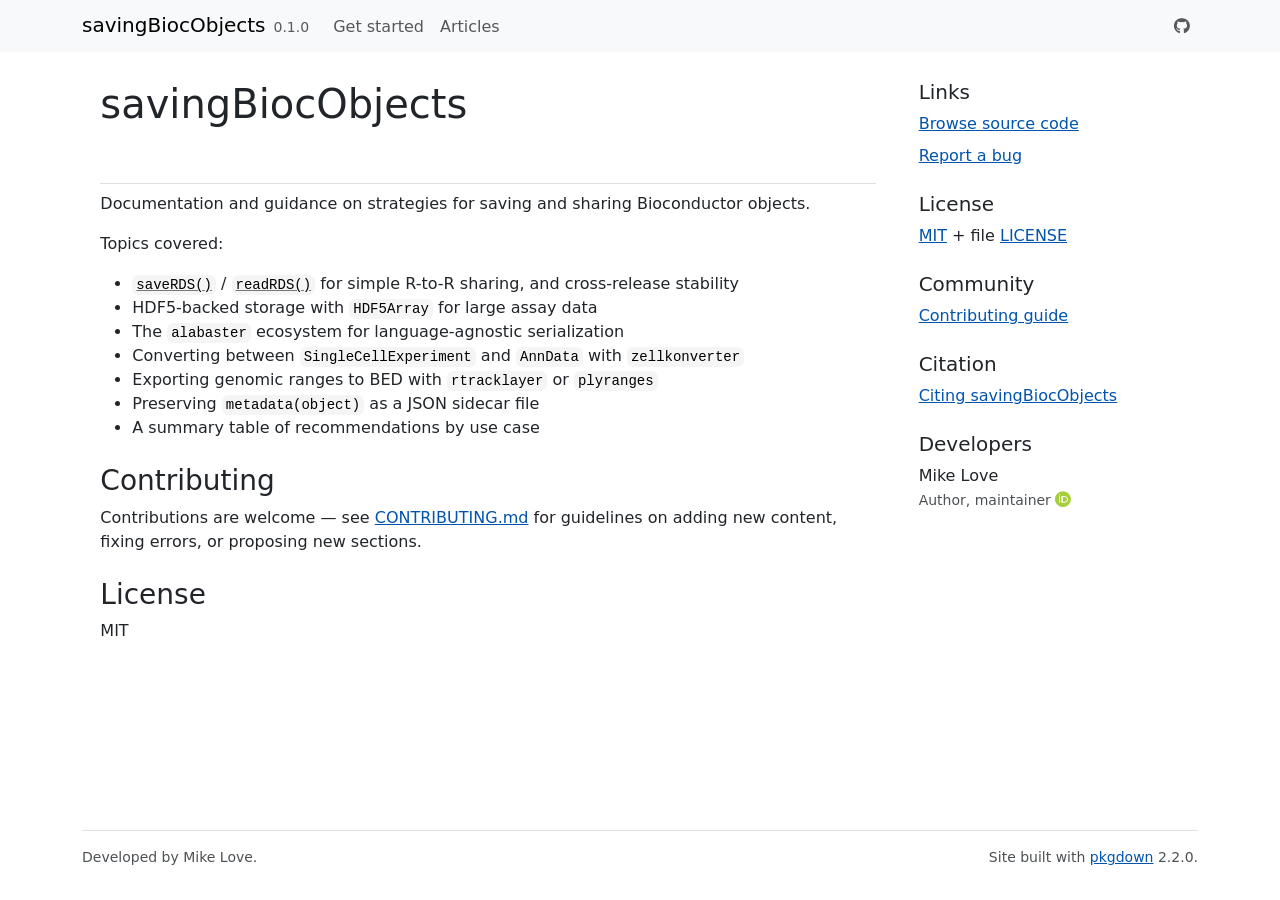
==== index.html @ fee7ba12 "Deploying to gh-pages from @ mikelove/saving-bioc-objects@0dc78d3001edb17f04ae78346b22e2c505a5e936 🚀" ====
<!DOCTYPE html>
<!-- Generated by pkgdown: do not edit by hand --><html lang="en">
<head>
<meta http-equiv="Content-Type" content="text/html; charset=UTF-8">
<meta charset="utf-8">
<meta http-equiv="X-UA-Compatible" content="IE=edge">
<meta name="viewport" content="width=device-width, initial-scale=1, shrink-to-fit=no">
<title>savingBiocObjects • savingBiocObjects</title>
<script src="deps/jquery-3.6.0/jquery-3.6.0.min.js"></script><meta name="viewport" content="width=device-width, initial-scale=1, shrink-to-fit=no">
<link href="deps/bootstrap-5.3.8/bootstrap.min.css" rel="stylesheet">
<script src="deps/bootstrap-5.3.8/bootstrap.bundle.min.js"></script><link href="deps/font-awesome-6.5.2/css/all.min.css" rel="stylesheet">
<link href="deps/font-awesome-6.5.2/css/v4-shims.min.css" rel="stylesheet">
<script src="deps/headroom-0.11.0/headroom.min.js"></script><script src="deps/headroom-0.11.0/jQuery.headroom.min.js"></script><script src="deps/bootstrap-toc-1.0.1/bootstrap-toc.min.js"></script><script src="deps/clipboard.js-2.0.11/clipboard.min.js"></script><script src="deps/search-1.0.0/autocomplete.jquery.min.js"></script><script src="deps/search-1.0.0/fuse.min.js"></script><script src="deps/search-1.0.0/mark.min.js"></script><!-- pkgdown --><script src="pkgdown.js"></script><meta property="og:title" content="savingBiocObjects">
<meta name="description" content="Guidance on strategies for saving and sharing Bioconductor objects.
">
<meta property="og:description" content="Guidance on strategies for saving and sharing Bioconductor objects.
">
</head>
<body>
    <a href="#main" class="visually-hidden-focusable">Skip to contents</a>


    <nav class="navbar navbar-expand-lg fixed-top bg-light" data-bs-theme="light" aria-label="Site navigation"><div class="container">

    <a class="navbar-brand me-2" href="index.html">savingBiocObjects</a>

    <small class="nav-text text-muted me-auto" data-bs-toggle="tooltip" data-bs-placement="bottom" title="">0.1.0</small>


    <button class="navbar-toggler" type="button" data-bs-toggle="collapse" data-bs-target="#navbar" aria-controls="navbar" aria-expanded="false" aria-label="Toggle navigation">
      <span class="navbar-toggler-icon"></span>
    </button>

    <div id="navbar" class="collapse navbar-collapse ms-3">
      <ul class="navbar-nav me-auto">
<li class="nav-item"><a class="nav-link" href="articles/savingBiocObjects.html">Get started</a></li>
<li class="nav-item"><a class="nav-link" href="articles/index.html">Articles</a></li>
      </ul>
<ul class="navbar-nav">
<li class="nav-item"><a class="external-link nav-link" href="https://github.com/mikelove/saving-bioc-objects" aria-label="GitHub"><span class="fa fa-github"></span></a></li>
      </ul>
</div>


  </div>
</nav><div class="container template-home">
<div class="row">
  <main id="main" class="col-md-9"><div class="section level1">
<div class="page-header"><h1 id="savingbiocobjects">savingBiocObjects<a class="anchor" aria-label="anchor" href="#savingbiocobjects"></a>
</h1></div>
<p>Documentation and guidance on strategies for saving and sharing Bioconductor objects.</p>
<p>Topics covered:</p>
<ul>
<li>
<code><a href="https://rdrr.io/r/base/readRDS.html" class="external-link">saveRDS()</a></code> / <code><a href="https://rdrr.io/r/base/readRDS.html" class="external-link">readRDS()</a></code> for simple R-to-R sharing, and cross-release stability</li>
<li>HDF5-backed storage with <code>HDF5Array</code> for large assay data</li>
<li>The <code>alabaster</code> ecosystem for language-agnostic serialization</li>
<li>Converting between <code>SingleCellExperiment</code> and <code>AnnData</code> with <code>zellkonverter</code>
</li>
<li>Exporting genomic ranges to BED with <code>rtracklayer</code> or <code>plyranges</code>
</li>
<li>Preserving <code>metadata(object)</code> as a JSON sidecar file</li>
<li>A summary table of recommendations by use case</li>
</ul>
<div class="section level2">
<h2 id="contributing">Contributing<a class="anchor" aria-label="anchor" href="#contributing"></a>
</h2>
<p>Contributions are welcome — see <a href="CONTRIBUTING.html">CONTRIBUTING.md</a> for guidelines on adding new content, fixing errors, or proposing new sections.</p>
</div>
<div class="section level2">
<h2 id="license">License<a class="anchor" aria-label="anchor" href="#license"></a>
</h2>
<p>MIT</p>
</div>
</div>
  </main><aside class="col-md-3"><div class="links">
<h2 data-toc-skip>Links</h2>
<ul class="list-unstyled">
<li><a href="https://github.com/mikelove/saving-bioc-objects/" class="external-link">Browse source code</a></li>
<li><a href="https://github.com/mikelove/saving-bioc-objects/issues" class="external-link">Report a bug</a></li>
</ul>
</div>

<div class="license">
<h2 data-toc-skip>License</h2>
<ul class="list-unstyled">
<li>
<a href="https://opensource.org/licenses/mit-license.php" class="external-link">MIT</a> + file <a href="LICENSE-text.html">LICENSE</a>
</li>
</ul>
</div>

<div class="community">
<h2 data-toc-skip>Community</h2>
<ul class="list-unstyled">
<li><a href="CONTRIBUTING.html">Contributing guide</a></li>
</ul>
</div>

<div class="citation">
<h2 data-toc-skip>Citation</h2>
<ul class="list-unstyled">
<li><a href="authors.html#citation">Citing savingBiocObjects</a></li>
</ul>
</div>

<div class="developers">
<h2 data-toc-skip>Developers</h2>
<ul class="list-unstyled">
<li>Mike Love <br><small class="roles"> Author, maintainer </small> <a href="https://orcid.org/0000-0001-8401-0545" target="orcid.widget" aria-label="ORCID" class="external-link"><span class="fab fa-orcid orcid" aria-hidden="true"></span></a>  </li>
</ul>
</div>



  </aside>
</div>


    <footer><div class="pkgdown-footer-left">
  <p>Developed by Mike Love.</p>
</div>

<div class="pkgdown-footer-right">
  <p>Site built with <a href="https://pkgdown.r-lib.org/" class="external-link">pkgdown</a> 2.2.0.</p>
</div>

    </footer>
</div>





  </body>
</html>
---- deps/font-awesome-6.5.2/css/v4-shims.min.css ----
/*!
 * Font Awesome Free 6.5.2 by @fontawesome - https://fontawesome.com
 * License - https://fontawesome.com/license/free (Icons: CC BY 4.0, Fonts: SIL OFL 1.1, Code: MIT License)
 * Copyright 2024 Fonticons, Inc.
 */
.fa.fa-glass:before{content:"\f000"}.fa.fa-envelope-o{font-family:"Font Awesome 6 Free";font-weight:400}.fa.fa-envelope-o:before{content:"\f0e0"}.fa.fa-star-o{font-family:"Font Awesome 6 Free";font-weight:400}.fa.fa-star-o:before{content:"\f005"}.fa.fa-close:before,.fa.fa-remove:before{content:"\f00d"}.fa.fa-gear:before{content:"\f013"}.fa.fa-trash-o{font-family:"Font Awesome 6 Free";font-weight:400}.fa.fa-trash-o:before{content:"\f2ed"}.fa.fa-home:before{content:"\f015"}.fa.fa-file-o{font-family:"Font Awesome 6 Free";font-weight:400}.fa.fa-file-o:before{content:"\f15b"}.fa.fa-clock-o{font-family:"Font Awesome 6 Free";font-weight:400}.fa.fa-clock-o:before{content:"\f017"}.fa.fa-arrow-circle-o-down{font-family:"Font Awesome 6 Free";font-weight:400}.fa.fa-arrow-circle-o-down:before{content:"\f358"}.fa.fa-arrow-circle-o-up{font-family:"Font Awesome 6 Free";font-weight:400}.fa.fa-arrow-circle-o-up:before{content:"\f35b"}.fa.fa-play-circle-o{font-family:"Font Awesome 6 Free";font-weight:400}.fa.fa-play-circle-o:before{content:"\f144"}.fa.fa-repeat:before,.fa.fa-rotate-right:before{content:"\f01e"}.fa.fa-refresh:before{content:"\f021"}.fa.fa-list-alt{font-family:"Font Awesome 6 Free";font-weight:400}.fa.fa-list-alt:before{content:"\f022"}.fa.fa-dedent:before{content:"\f03b"}.fa.fa-video-camera:before{content:"\f03d"}.fa.fa-picture-o{font-family:"Font Awesome 6 Free";font-weight:400}.fa.fa-picture-o:before{content:"\f03e"}.fa.fa-photo{font-family:"Font Awesome 6 Free";font-weight:400}.fa.fa-photo:before{content:"\f03e"}.fa.fa-image{font-family:"Font Awesome 6 Free";font-weight:400}.fa.fa-image:before{content:"\f03e"}.fa.fa-map-marker:before{content:"\f3c5"}.fa.fa-pencil-square-o{font-family:"Font Awesome 6 Free";font-weight:400}.fa.fa-pencil-square-o:before{content:"\f044"}.fa.fa-edit{font-family:"Font Awesome 6 Free";font-weight:400}.fa.fa-edit:before{content:"\f044"}.fa.fa-share-square-o:before{content:"\f14d"}.fa.fa-check-square-o{font-family:"Font Awesome 6 Free";font-weight:400}.fa.fa-check-square-o:before{content:"\f14a"}.fa.fa-arrows:before{content:"\f0b2"}.fa.fa-times-circle-o{font-family:"Font Awesome 6 Free";font-weight:400}.fa.fa-times-circle-o:before{content:"\f057"}.fa.fa-check-circle-o{font-family:"Font Awesome 6 Free";font-weight:400}.fa.fa-check-circle-o:before{content:"\f058"}.fa.fa-mail-forward:before{content:"\f064"}.fa.fa-expand:before{content:"\f424"}.fa.fa-compress:before{content:"\f422"}.fa.fa-eye,.fa.fa-eye-slash{font-family:"Font Awesome 6 Free";font-weight:400}.fa.fa-warning:before{content:"\f071"}.fa.fa-calendar:before{content:"\f073"}.fa.fa-arrows-v:before{content:"\f338"}.fa.fa-arrows-h:before{content:"\f337"}.fa.fa-bar-chart-o:before,.fa.fa-bar-chart:before{content:"\e0e3"}.fa.fa-twitter-square{font-family:"Font Awesome 6 Brands";font-weight:400}.fa.fa-twitter-square:before{content:"\f081"}.fa.fa-facebook-square{font-family:"Font Awesome 6 Brands";font-weight:400}.fa.fa-facebook-square:before{content:"\f082"}.fa.fa-gears:before{content:"\f085"}.fa.fa-thumbs-o-up{font-family:"Font Awesome 6 Free";font-weight:400}.fa.fa-thumbs-o-up:before{content:"\f164"}.fa.fa-thumbs-o-down{font-family:"Font Awesome 6 Free";font-weight:400}.fa.fa-thumbs-o-down:before{content:"\f165"}.fa.fa-heart-o{font-family:"Font Awesome 6 Free";font-weight:400}.fa.fa-heart-o:before{content:"\f004"}.fa.fa-sign-out:before{content:"\f2f5"}.fa.fa-linkedin-square{font-family:"Font Awesome 6 Brands";font-weight:400}.fa.fa-linkedin-square:before{content:"\f08c"}.fa.fa-thumb-tack:before{content:"\f08d"}.fa.fa-external-link:before{content:"\f35d"}.fa.fa-sign-in:before{content:"\f2f6"}.fa.fa-github-square{font-family:"Font Awesome 6 Brands";font-weight:400}.fa.fa-github-square:before{content:"\f092"}.fa.fa-lemon-o{font-family:"Font Awesome 6 Free";font-weight:400}.fa.fa-lemon-o:before{content:"\f094"}.fa.fa-square-o{font-family:"Font Awesome 6 Free";font-weight:400}.fa.fa-square-o:before{content:"\f0c8"}.fa.fa-bookmark-o{font-family:"Font Awesome 6 Free";font-weight:400}.fa.fa-bookmark-o:before{content:"\f02e"}.fa.fa-facebook,.fa.fa-twitter{font-family:"Font Awesome 6 Brands";font-weight:400}.fa.fa-facebook:before{content:"\f39e"}.fa.fa-facebook-f{font-family:"Font Awesome 6 Brands";font-weight:400}.fa.fa-facebook-f:before{content:"\f39e"}.fa.fa-github{font-family:"Font Awesome 6 Brands";font-weight:400}.fa.fa-credit-card{font-family:"Font Awesome 6 Free";font-weight:400}.fa.fa-feed:before{content:"\f09e"}.fa.fa-hdd-o{font-family:"Font Awesome 6 Free";font-weight:400}.fa.fa-hdd-o:before{content:"\f0a0"}.fa.fa-hand-o-right{font-family:"Font Awesome 6 Free";font-weight:400}.fa.fa-hand-o-right:before{content:"\f0a4"}.fa.fa-hand-o-left{font-family:"Font Awesome 6 Free";font-weight:400}.fa.fa-hand-o-left:before{content:"\f0a5"}.fa.fa-hand-o-up{font-family:"Font Awesome 6 Free";font-weight:400}.fa.fa-hand-o-up:before{content:"\f0a6"}.fa.fa-hand-o-down{font-family:"Font Awesome 6 Free";font-weight:400}.fa.fa-hand-o-down:before{content:"\f0a7"}.fa.fa-globe:before{content:"\f57d"}.fa.fa-tasks:before{content:"\f828"}.fa.fa-arrows-alt:before{content:"\f31e"}.fa.fa-group:before{content:"\f0c0"}.fa.fa-chain:before{content:"\f0c1"}.fa.fa-cut:before{content:"\f0c4"}.fa.fa-files-o{font-family:"Font Awesome 6 Free";font-weight:400}.fa.fa-files-o:before{content:"\f0c5"}.fa.fa-floppy-o{font-family:"Font Awesome 6 Free";font-weight:400}.fa.fa-floppy-o:before{content:"\f0c7"}.fa.fa-save{font-family:"Font Awesome 6 Free";font-weight:400}.fa.fa-save:before{content:"\f0c7"}.fa.fa-navicon:before,.fa.fa-reorder:before{content:"\f0c9"}.fa.fa-magic:before{content:"\e2ca"}.fa.fa-pinterest,.fa.fa-pinterest-square{font-family:"Font Awesome 6 Brands";font-weight:400}.fa.fa-pinterest-square:before{content:"\f0d3"}.fa.fa-google-plus-square{font-family:"Font Awesome 6 Brands";font-weight:400}.fa.fa-google-plus-square:before{content:"\f0d4"}.fa.fa-google-plus{font-family:"Font Awesome 6 Brands";font-weight:400}.fa.fa-google-plus:before{content:"\f0d5"}.fa.fa-money:before{content:"\f3d1"}.fa.fa-unsorted:before{content:"\f0dc"}.fa.fa-sort-desc:before{content:"\f0dd"}.fa.fa-sort-asc:before{content:"\f0de"}.fa.fa-linkedin{font-family:"Font Awesome 6 Brands";font-weight:400}.fa.fa-linkedin:before{content:"\f0e1"}.fa.fa-rotate-left:before{content:"\f0e2"}.fa.fa-legal:before{content:"\f0e3"}.fa.fa-dashboard:before,.fa.fa-tachometer:before{content:"\f625"}.fa.fa-comment-o{font-family:"Font Awesome 6 Free";font-weight:400}.fa.fa-comment-o:before{content:"\f075"}.fa.fa-comments-o{font-family:"Font Awesome 6 Free";font-weight:400}.fa.fa-comments-o:before{content:"\f086"}.fa.fa-flash:before{content:"\f0e7"}.fa.fa-clipboard:before{content:"\f0ea"}.fa.fa-lightbulb-o{font-family:"Font Awesome 6 Free";font-weight:400}.fa.fa-lightbulb-o:before{content:"\f0eb"}.fa.fa-exchange:before{content:"\f362"}.fa.fa-cloud-download:before{content:"\f0ed"}.fa.fa-cloud-upload:before{content:"\f0ee"}.fa.fa-bell-o{font-family:"Font Awesome 6 Free";font-weight:400}.fa.fa-bell-o:before{content:"\f0f3"}.fa.fa-cutlery:before{content:"\f2e7"}.fa.fa-file-text-o{font-family:"Font Awesome 6 Free";font-weight:400}.fa.fa-file-text-o:before{content:"\f15c"}.fa.fa-building-o{font-family:"Font Awesome 6 Free";font-weight:400}.fa.fa-building-o:before{content:"\f1ad"}.fa.fa-hospital-o{font-family:"Font Awesome 6 Free";font-weight:400}.fa.fa-hospital-o:before{content:"\f0f8"}.fa.fa-tablet:before{content:"\f3fa"}.fa.fa-mobile-phone:before,.fa.fa-mobile:before{content:"\f3cd"}.fa.fa-circle-o{font-family:"Font Awesome 6 Free";font-weight:400}.fa.fa-circle-o:before{content:"\f111"}.fa.fa-mail-reply:before{content:"\f3e5"}.fa.fa-github-alt{font-family:"Font Awesome 6 Brands";font-weight:400}.fa.fa-folder-o{font-family:"Font Awesome 6 Free";font-weight:400}.fa.fa-folder-o:before{content:"\f07b"}.fa.fa-folder-open-o{font-family:"Font Awesome 6 Free";font-weight:400}.fa.fa-folder-open-o:before{content:"\f07c"}.fa.fa-smile-o{font-family:"Font Awesome 6 Free";font-weight:400}.fa.fa-smile-o:before{content:"\f118"}.fa.fa-frown-o{font-family:"Font Awesome 6 Free";font-weight:400}.fa.fa-frown-o:before{content:"\f119"}.fa.fa-meh-o{font-family:"Font Awesome 6 Free";font-weight:400}.fa.fa-meh-o:before{content:"\f11a"}.fa.fa-keyboard-o{font-family:"Font Awesome 6 Free";font-weight:400}.fa.fa-keyboard-o:before{content:"\f11c"}.fa.fa-flag-o{font-family:"Font Awesome 6 Free";font-weight:400}.fa.fa-flag-o:before{content:"\f024"}.fa.fa-mail-reply-all:before{content:"\f122"}.fa.fa-star-half-o{font-family:"Font Awesome 6 Free";font-weight:400}.fa.fa-star-half-o:before{content:"\f5c0"}.fa.fa-star-half-empty{font-family:"Font Awesome 6 Free";font-weight:400}.fa.fa-star-half-empty:before{content:"\f5c0"}.fa.fa-star-half-full{font-family:"Font Awesome 6 Free";font-weight:400}.fa.fa-star-half-full:before{content:"\f5c0"}.fa.fa-code-fork:before{content:"\f126"}.fa.fa-chain-broken:before,.fa.fa-unlink:before{content:"\f127"}.fa.fa-calendar-o{font-family:"Font Awesome 6 Free";font-weight:400}.fa.fa-calendar-o:before{content:"\f133"}.fa.fa-css3,.fa.fa-html5,.fa.fa-maxcdn{font-family:"Font Awesome 6 Brands";font-weight:400}.fa.fa-unlock-alt:before{content:"\f09c"}.fa.fa-minus-square-o{font-family:"Font Awesome 6 Free";font-weight:400}.fa.fa-minus-square-o:before{content:"\f146"}.fa.fa-level-up:before{content:"\f3bf"}.fa.fa-level-down:before{content:"\f3be"}.fa.fa-pencil-square:before{content:"\f14b"}.fa.fa-external-link-square:before{content:"\f360"}.fa.fa-compass{font-family:"Font Awesome 6 Free";font-weight:400}.fa.fa-caret-square-o-down{font-family:"Font Awesome 6 Free";font-weight:400}.fa.fa-caret-square-o-down:before{content:"\f150"}.fa.fa-toggle-down{font-family:"Font Awesome 6 Free";font-weight:400}.fa.fa-toggle-down:before{content:"\f150"}.fa.fa-caret-square-o-up{font-family:"Font Awesome 6 Free";font-weight:400}.fa.fa-caret-square-o-up:before{content:"\f151"}.fa.fa-toggle-up{font-family:"Font Awesome 6 Free";font-weight:400}.fa.fa-toggle-up:before{content:"\f151"}.fa.fa-caret-square-o-right{font-family:"Font Awesome 6 Free";font-weight:400}.fa.fa-caret-square-o-right:before{content:"\f152"}.fa.fa-toggle-right{font-family:"Font Awesome 6 Free";font-weight:400}.fa.fa-toggle-right:before{content:"\f152"}.fa.fa-eur:before,.fa.fa-euro:before{content:"\f153"}.fa.fa-gbp:before{content:"\f154"}.fa.fa-dollar:before,.fa.fa-usd:before{content:"\24"}.fa.fa-inr:before,.fa.fa-rupee:before{content:"\e1bc"}.fa.fa-cny:before,.fa.fa-jpy:before,.fa.fa-rmb:before,.fa.fa-yen:before{content:"\f157"}.fa.fa-rouble:before,.fa.fa-rub:before,.fa.fa-ruble:before{content:"\f158"}.fa.fa-krw:before,.fa.fa-won:before{content:"\f159"}.fa.fa-bitcoin,.fa.fa-btc{font-family:"Font Awesome 6 Brands";font-weight:400}.fa.fa-bitcoin:before{content:"\f15a"}.fa.fa-file-text:before{content:"\f15c"}.fa.fa-sort-alpha-asc:before{content:"\f15d"}.fa.fa-sort-alpha-desc:before{content:"\f881"}.fa.fa-sort-amount-asc:before{content:"\f884"}.fa.fa-sort-amount-desc:before{content:"\f160"}.fa.fa-sort-numeric-asc:before{content:"\f162"}.fa.fa-sort-numeric-desc:before{content:"\f886"}.fa.fa-youtube-square{font-family:"Font Awesome 6 Brands";font-weight:400}.fa.fa-youtube-square:before{content:"\f431"}.fa.fa-xing,.fa.fa-xing-square,.fa.fa-youtube{font-family:"Font Awesome 6 Brands";font-weight:400}.fa.fa-xing-square:before{content:"\f169"}.fa.fa-youtube-play{font-family:"Font Awesome 6 Brands";font-weight:400}.fa.fa-youtube-play:before{content:"\f167"}.fa.fa-adn,.fa.fa-bitbucket,.fa.fa-bitbucket-square,.fa.fa-dropbox,.fa.fa-flickr,.fa.fa-instagram,.fa.fa-stack-overflow{font-family:"Font Awesome 6 Brands";font-weight:400}.fa.fa-bitbucket-square:before{content:"\f171"}.fa.fa-tumblr,.fa.fa-tumblr-square{font-family:"Font Awesome 6 Brands";font-weight:400}.fa.fa-tumblr-square:before{content:"\f174"}.fa.fa-long-arrow-down:before{content:"\f309"}.fa.fa-long-arrow-up:before{content:"\f30c"}.fa.fa-long-arrow-left:before{content:"\f30a"}.fa.fa-long-arrow-right:before{content:"\f30b"}.fa.fa-android,.fa.fa-apple,.fa.fa-dribbble,.fa.fa-foursquare,.fa.fa-gittip,.fa.fa-gratipay,.fa.fa-linux,.fa.fa-skype,.fa.fa-trello,.fa.fa-windows{font-family:"Font Awesome 6 Brands";font-weight:400}.fa.fa-gittip:before{content:"\f184"}.fa.fa-sun-o{font-family:"Font Awesome 6 Free";font-weight:400}.fa.fa-sun-o:before{content:"\f185"}.fa.fa-moon-o{font-family:"Font Awesome 6 Free";font-weight:400}.fa.fa-moon-o:before{content:"\f186"}.fa.fa-pagelines,.fa.fa-renren,.fa.fa-stack-exchange,.fa.fa-vk,.fa.fa-weibo{font-family:"Font Awesome 6 Brands";font-weight:400}.fa.fa-arrow-circle-o-right{font-family:"Font Awesome 6 Free";font-weight:400}.fa.fa-arrow-circle-o-right:before{content:"\f35a"}.fa.fa-arrow-circle-o-left{font-family:"Font Awesome 6 Free";font-weight:400}.fa.fa-arrow-circle-o-left:before{content:"\f359"}.fa.fa-caret-square-o-left{font-family:"Font Awesome 6 Free";font-weight:400}.fa.fa-caret-square-o-left:before{content:"\f191"}.fa.fa-toggle-left{font-family:"Font Awesome 6 Free";font-weight:400}.fa.fa-toggle-left:before{content:"\f191"}.fa.fa-dot-circle-o{font-family:"Font Awesome 6 Free";font-weight:400}.fa.fa-dot-circle-o:before{content:"\f192"}.fa.fa-vimeo-square{font-family:"Font Awesome 6 Brands";font-weight:400}.fa.fa-vimeo-square:before{content:"\f194"}.fa.fa-try:before,.fa.fa-turkish-lira:before{content:"\e2bb"}.fa.fa-plus-square-o{font-family:"Font Awesome 6 Free";font-weight:400}.fa.fa-plus-square-o:before{content:"\f0fe"}.fa.fa-openid,.fa.fa-slack,.fa.fa-wordpress{font-family:"Font Awesome 6 Brands";font-weight:400}.fa.fa-bank:before,.fa.fa-institution:before{content:"\f19c"}.fa.fa-mortar-board:before{content:"\f19d"}.fa.fa-google,.fa.fa-reddit,.fa.fa-reddit-square,.fa.fa-yahoo{font-family:"Font Awesome 6 Brands";font-weight:400}.fa.fa-reddit-square:before{content:"\f1a2"}.fa.fa-behance,.fa.fa-behance-square,.fa.fa-delicious,.fa.fa-digg,.fa.fa-drupal,.fa.fa-joomla,.fa.fa-pied-piper-alt,.fa.fa-pied-piper-pp,.fa.fa-stumbleupon,.fa.fa-stumbleupon-circle{font-family:"Font Awesome 6 Brands";font-weight:400}.fa.fa-behance-square:before{content:"\f1b5"}.fa.fa-steam,.fa.fa-steam-square{font-family:"Font Awesome 6 Brands";font-weight:400}.fa.fa-steam-square:before{content:"\f1b7"}.fa.fa-automobile:before{content:"\f1b9"}.fa.fa-cab:before{content:"\f1ba"}.fa.fa-deviantart,.fa.fa-soundcloud,.fa.fa-spotify{font-family:"Font Awesome 6 Brands";font-weight:400}.fa.fa-file-pdf-o{font-family:"Font Awesome 6 Free";font-weight:400}.fa.fa-file-pdf-o:before{content:"\f1c1"}.fa.fa-file-word-o{font-family:"Font Awesome 6 Free";font-weight:400}.fa.fa-file-word-o:before{content:"\f1c2"}.fa.fa-file-excel-o{font-family:"Font Awesome 6 Free";font-weight:400}.fa.fa-file-excel-o:before{content:"\f1c3"}.fa.fa-file-powerpoint-o{font-family:"Font Awesome 6 Free";font-weight:400}.fa.fa-file-powerpoint-o:before{content:"\f1c4"}.fa.fa-file-image-o{font-family:"Font Awesome 6 Free";font-weight:400}.fa.fa-file-image-o:before{content:"\f1c5"}.fa.fa-file-photo-o{font-family:"Font Awesome 6 Free";font-weight:400}.fa.fa-file-photo-o:before{content:"\f1c5"}.fa.fa-file-picture-o{font-family:"Font Awesome 6 Free";font-weight:400}.fa.fa-file-picture-o:before{content:"\f1c5"}.fa.fa-file-archive-o{font-family:"Font Awesome 6 Free";font-weight:400}.fa.fa-file-archive-o:before{content:"\f1c6"}.fa.fa-file-zip-o{font-family:"Font Awesome 6 Free";font-weight:400}.fa.fa-file-zip-o:before{content:"\f1c6"}.fa.fa-file-audio-o{font-family:"Font Awesome 6 Free";font-weight:400}.fa.fa-file-audio-o:before{content:"\f1c7"}.fa.fa-file-sound-o{font-family:"Font Awesome 6 Free";font-weight:400}.fa.fa-file-sound-o:before{content:"\f1c7"}.fa.fa-file-video-o{font-family:"Font Awesome 6 Free";font-weight:400}.fa.fa-file-video-o:before{content:"\f1c8"}.fa.fa-file-movie-o{font-family:"Font Awesome 6 Free";font-weight:400}.fa.fa-file-movie-o:before{content:"\f1c8"}.fa.fa-file-code-o{font-family:"Font Awesome 6 Free";font-weight:400}.fa.fa-file-code-o:before{content:"\f1c9"}.fa.fa-codepen,.fa.fa-jsfiddle,.fa.fa-vine{font-family:"Font Awesome 6 Brands";font-weight:400}.fa.fa-life-bouy:before,.fa.fa-life-buoy:before,.fa.fa-life-saver:before,.fa.fa-support:before{content:"\f1cd"}.fa.fa-circle-o-notch:before{content:"\f1ce"}.fa.fa-ra,.fa.fa-rebel{font-family:"Font Awesome 6 Brands";font-weight:400}.fa.fa-ra:before{content:"\f1d0"}.fa.fa-resistance{font-family:"Font Awesome 6 Brands";font-weight:400}.fa.fa-resistance:before{content:"\f1d0"}.fa.fa-empire,.fa.fa-ge{font-family:"Font Awesome 6 Brands";font-weight:400}.fa.fa-ge:before{content:"\f1d1"}.fa.fa-git-square{font-family:"Font Awesome 6 Brands";font-weight:400}.fa.fa-git-square:before{content:"\f1d2"}.fa.fa-git,.fa.fa-hacker-news,.fa.fa-y-combinator-square{font-family:"Font Awesome 6 Brands";font-weight:400}.fa.fa-y-combinator-square:before{content:"\f1d4"}.fa.fa-yc-square{font-family:"Font Awesome 6 Brands";font-weight:400}.fa.fa-yc-square:before{content:"\f1d4"}.fa.fa-qq,.fa.fa-tencent-weibo,.fa.fa-wechat,.fa.fa-weixin{font-family:"Font Awesome 6 Brands";font-weight:400}.fa.fa-wechat:before{content:"\f1d7"}.fa.fa-send:before{content:"\f1d8"}.fa.fa-paper-plane-o{font-family:"Font Awesome 6 Free";font-weight:400}.fa.fa-paper-plane-o:before{content:"\f1d8"}.fa.fa-send-o{font-family:"Font Awesome 6 Free";font-weight:400}.fa.fa-send-o:before{content:"\f1d8"}.fa.fa-circle-thin{font-family:"Font Awesome 6 Free";font-weight:400}.fa.fa-circle-thin:before{content:"\f111"}.fa.fa-header:before{content:"\f1dc"}.fa.fa-futbol-o{font-family:"Font Awesome 6 Free";font-weight:400}.fa.fa-futbol-o:before{content:"\f1e3"}.fa.fa-soccer-ball-o{font-family:"Font Awesome 6 Free";font-weight:400}.fa.fa-soccer-ball-o:before{content:"\f1e3"}.fa.fa-slideshare,.fa.fa-twitch,.fa.fa-yelp{font-family:"Font Awesome 6 Brands";font-weight:400}.fa.fa-newspaper-o{font-family:"Font Awesome 6 Free";font-weight:400}.fa.fa-newspaper-o:before{content:"\f1ea"}.fa.fa-cc-amex,.fa.fa-cc-discover,.fa.fa-cc-mastercard,.fa.fa-cc-paypal,.fa.fa-cc-stripe,.fa.fa-cc-visa,.fa.fa-google-wallet,.fa.fa-paypal{font-family:"Font Awesome 6 Brands";font-weight:400}.fa.fa-bell-slash-o{font-family:"Font Awesome 6 Free";font-weight:400}.fa.fa-bell-slash-o:before{content:"\f1f6"}.fa.fa-trash:before{content:"\f2ed"}.fa.fa-copyright{font-family:"Font Awesome 6 Free";font-weight:400}.fa.fa-eyedropper:before{content:"\f1fb"}.fa.fa-area-chart:before{content:"\f1fe"}.fa.fa-pie-chart:before{content:"\f200"}.fa.fa-line-chart:before{content:"\f201"}.fa.fa-lastfm,.fa.fa-lastfm-square{font-family:"Font Awesome 6 Brands";font-weight:400}.fa.fa-lastfm-square:before{content:"\f203"}.fa.fa-angellist,.fa.fa-ioxhost{font-family:"Font Awesome 6 Brands";font-weight:400}.fa.fa-cc{font-family:"Font Awesome 6 Free";font-weight:400}.fa.fa-cc:before{content:"\f20a"}.fa.fa-ils:before,.fa.fa-shekel:before,.fa.fa-sheqel:before{content:"\f20b"}.fa.fa-buysellads,.fa.fa-connectdevelop,.fa.fa-dashcube,.fa.fa-forumbee,.fa.fa-leanpub,.fa.fa-sellsy,.fa.fa-shirtsinbulk,.fa.fa-simplybuilt,.fa.fa-skyatlas{font-family:"Font Awesome 6 Brands";font-weight:400}.fa.fa-diamond{font-family:"Font Awesome 6 Free";font-weight:400}.fa.fa-diamond:before{content:"\f3a5"}.fa.fa-intersex:before,.fa.fa-transgender:before{content:"\f224"}.fa.fa-transgender-alt:before{content:"\f225"}.fa.fa-facebook-official{font-family:"Font Awesome 6 Brands";font-weight:400}.fa.fa-facebook-official:before{content:"\f09a"}.fa.fa-pinterest-p,.fa.fa-whatsapp{font-family:"Font Awesome 6 Brands";font-weight:400}.fa.fa-hotel:before{content:"\f236"}.fa.fa-medium,.fa.fa-viacoin,.fa.fa-y-combinator,.fa.fa-yc{font-family:"Font Awesome 6 Brands";font-weight:400}.fa.fa-yc:before{content:"\f23b"}.fa.fa-expeditedssl,.fa.fa-opencart,.fa.fa-optin-monster{font-family:"Font Awesome 6 Brands";font-weight:400}.fa.fa-battery-4:before,.fa.fa-battery:before{content:"\f240"}.fa.fa-battery-3:before{content:"\f241"}.fa.fa-battery-2:before{content:"\f242"}.fa.fa-battery-1:before{content:"\f243"}.fa.fa-battery-0:before{content:"\f244"}.fa.fa-object-group,.fa.fa-object-ungroup,.fa.fa-sticky-note-o{font-family:"Font Awesome 6 Free";font-weight:400}.fa.fa-sticky-note-o:before{content:"\f249"}.fa.fa-cc-diners-club,.fa.fa-cc-jcb{font-family:"Font Awesome 6 Brands";font-weight:400}.fa.fa-clone{font-family:"Font Awesome 6 Free";font-weight:400}.fa.fa-hourglass-o:before{content:"\f254"}.fa.fa-hourglass-1:before{content:"\f251"}.fa.fa-hourglass-2:before{content:"\f252"}.fa.fa-hourglass-3:before{content:"\f253"}.fa.fa-hand-rock-o{font-family:"Font Awesome 6 Free";font-weight:400}.fa.fa-hand-rock-o:before{content:"\f255"}.fa.fa-hand-grab-o{font-family:"Font Awesome 6 Free";font-weight:400}.fa.fa-hand-grab-o:before{content:"\f255"}.fa.fa-hand-paper-o{font-family:"Font Awesome 6 Free";font-weight:400}.fa.fa-hand-paper-o:before{content:"\f256"}.fa.fa-hand-stop-o{font-family:"Font Awesome 6 Free";font-weight:400}.fa.fa-hand-stop-o:before{content:"\f256"}.fa.fa-hand-scissors-o{font-family:"Font Awesome 6 Free";font-weight:400}.fa.fa-hand-scissors-o:before{content:"\f257"}.fa.fa-hand-lizard-o{font-family:"Font Awesome 6 Free";font-weight:400}.fa.fa-hand-lizard-o:before{content:"\f258"}.fa.fa-hand-spock-o{font-family:"Font Awesome 6 Free";font-weight:400}.fa.fa-hand-spock-o:before{content:"\f259"}.fa.fa-hand-pointer-o{font-family:"Font Awesome 6 Free";font-weight:400}.fa.fa-hand-pointer-o:before{content:"\f25a"}.fa.fa-hand-peace-o{font-family:"Font Awesome 6 Free";font-weight:400}.fa.fa-hand-peace-o:before{content:"\f25b"}.fa.fa-registered{font-family:"Font Awesome 6 Free";font-weight:400}.fa.fa-creative-commons,.fa.fa-gg,.fa.fa-gg-circle,.fa.fa-odnoklassniki,.fa.fa-odnoklassniki-square{font-family:"Font Awesome 6 Brands";font-weight:400}.fa.fa-odnoklassniki-square:before{content:"\f264"}.fa.fa-chrome,.fa.fa-firefox,.fa.fa-get-pocket,.fa.fa-internet-explorer,.fa.fa-opera,.fa.fa-safari,.fa.fa-wikipedia-w{font-family:"Font Awesome 6 Brands";font-weight:400}.fa.fa-television:before{content:"\f26c"}.fa.fa-500px,.fa.fa-amazon,.fa.fa-contao{font-family:"Font Awesome 6 Brands";font-weight:400}.fa.fa-calendar-plus-o{font-family:"Font Awesome 6 Free";font-weight:400}.fa.fa-calendar-plus-o:before{content:"\f271"}.fa.fa-calendar-minus-o{font-family:"Font Awesome 6 Free";font-weight:400}.fa.fa-calendar-minus-o:before{content:"\f272"}.fa.fa-calendar-times-o{font-family:"Font Awesome 6 Free";font-weight:400}.fa.fa-calendar-times-o:before{content:"\f273"}.fa.fa-calendar-check-o{font-family:"Font Awesome 6 Free";font-weight:400}.fa.fa-calendar-check-o:before{content:"\f274"}.fa.fa-map-o{font-family:"Font Awesome 6 Free";font-weight:400}.fa.fa-map-o:before{content:"\f279"}.fa.fa-commenting:before{content:"\f4ad"}.fa.fa-commenting-o{font-family:"Font Awesome 6 Free";font-weight:400}.fa.fa-commenting-o:before{content:"\f4ad"}.fa.fa-houzz,.fa.fa-vimeo{font-family:"Font Awesome 6 Brands";font-weight:400}.fa.fa-vimeo:before{content:"\f27d"}.fa.fa-black-tie,.fa.fa-edge,.fa.fa-fonticons,.fa.fa-reddit-alien{font-family:"Font Awesome 6 Brands";font-weight:400}.fa.fa-credit-card-alt:before{content:"\f09d"}.fa.fa-codiepie,.fa.fa-fort-awesome,.fa.fa-mixcloud,.fa.fa-modx,.fa.fa-product-hunt,.fa.fa-scribd,.fa.fa-usb{font-family:"Font Awesome 6 Brands";font-weight:400}.fa.fa-pause-circle-o{font-family:"Font Awesome 6 Free";font-weight:400}.fa.fa-pause-circle-o:before{content:"\f28b"}.fa.fa-stop-circle-o{font-family:"Font Awesome 6 Free";font-weight:400}.fa.fa-stop-circle-o:before{content:"\f28d"}.fa.fa-bluetooth,.fa.fa-bluetooth-b,.fa.fa-envira,.fa.fa-gitlab,.fa.fa-wheelchair-alt,.fa.fa-wpbeginner,.fa.fa-wpforms{font-family:"Font Awesome 6 Brands";font-weight:400}.fa.fa-wheelchair-alt:before{content:"\f368"}.fa.fa-question-circle-o{font-family:"Font Awesome 6 Free";font-weight:400}.fa.fa-question-circle-o:before{content:"\f059"}.fa.fa-volume-control-phone:before{content:"\f2a0"}.fa.fa-asl-interpreting:before{content:"\f2a3"}.fa.fa-deafness:before,.fa.fa-hard-of-hearing:before{content:"\f2a4"}.fa.fa-glide,.fa.fa-glide-g{font-family:"Font Awesome 6 Brands";font-weight:400}.fa.fa-signing:before{content:"\f2a7"}.fa.fa-viadeo,.fa.fa-viadeo-square{font-family:"Font Awesome 6 Brands";font-weight:400}.fa.fa-viadeo-square:before{content:"\f2aa"}.fa.fa-snapchat,.fa.fa-snapchat-ghost{font-family:"Font Awesome 6 Brands";font-weight:400}.fa.fa-snapchat-ghost:before{content:"\f2ab"}.fa.fa-snapchat-square{font-family:"Font Awesome 6 Brands";font-weight:400}.fa.fa-snapchat-square:before{content:"\f2ad"}.fa.fa-first-order,.fa.fa-google-plus-official,.fa.fa-pied-piper,.fa.fa-themeisle,.fa.fa-yoast{font-family:"Font Awesome 6 Brands";font-weight:400}.fa.fa-google-plus-official:before{content:"\f2b3"}.fa.fa-google-plus-circle{font-family:"Font Awesome 6 Brands";font-weight:400}.fa.fa-google-plus-circle:before{content:"\f2b3"}.fa.fa-fa,.fa.fa-font-awesome{font-family:"Font Awesome 6 Brands";font-weight:400}.fa.fa-fa:before{content:"\f2b4"}.fa.fa-handshake-o{font-family:"Font Awesome 6 Free";font-weight:400}.fa.fa-handshake-o:before{content:"\f2b5"}.fa.fa-envelope-open-o{font-family:"Font Awesome 6 Free";font-weight:400}.fa.fa-envelope-open-o:before{content:"\f2b6"}.fa.fa-linode{font-family:"Font Awesome 6 Brands";font-weight:400}.fa.fa-address-book-o{font-family:"Font Awesome 6 Free";font-weight:400}.fa.fa-address-book-o:before{content:"\f2b9"}.fa.fa-vcard:before{content:"\f2bb"}.fa.fa-address-card-o{font-family:"Font Awesome 6 Free";font-weight:400}.fa.fa-address-card-o:before{content:"\f2bb"}.fa.fa-vcard-o{font-family:"Font Awesome 6 Free";font-weight:400}.fa.fa-vcard-o:before{content:"\f2bb"}.fa.fa-user-circle-o{font-family:"Font Awesome 6 Free";font-weight:400}.fa.fa-user-circle-o:before{content:"\f2bd"}.fa.fa-user-o{font-family:"Font Awesome 6 Free";font-weight:400}.fa.fa-user-o:before{content:"\f007"}.fa.fa-id-badge{font-family:"Font Awesome 6 Free";font-weight:400}.fa.fa-drivers-license:before{content:"\f2c2"}.fa.fa-id-card-o{font-family:"Font Awesome 6 Free";font-weight:400}.fa.fa-id-card-o:before{content:"\f2c2"}.fa.fa-drivers-license-o{font-family:"Font Awesome 6 Free";font-weight:400}.fa.fa-drivers-license-o:before{content:"\f2c2"}.fa.fa-free-code-camp,.fa.fa-quora,.fa.fa-telegram{font-family:"Font Awesome 6 Brands";font-weight:400}.fa.fa-thermometer-4:before,.fa.fa-thermometer:before{content:"\f2c7"}.fa.fa-thermometer-3:before{content:"\f2c8"}.fa.fa-thermometer-2:before{content:"\f2c9"}.fa.fa-thermometer-1:before{content:"\f2ca"}.fa.fa-thermometer-0:before{content:"\f2cb"}.fa.fa-bathtub:before,.fa.fa-s15:before{content:"\f2cd"}.fa.fa-window-maximize,.fa.fa-window-restore{font-family:"Font Awesome 6 Free";font-weight:400}.fa.fa-times-rectangle:before{content:"\f410"}.fa.fa-window-close-o{font-family:"Font Awesome 6 Free";font-weight:400}.fa.fa-window-close-o:before{content:"\f410"}.fa.fa-times-rectangle-o{font-family:"Font Awesome 6 Free";font-weight:400}.fa.fa-times-rectangle-o:before{content:"\f410"}.fa.fa-bandcamp,.fa.fa-eercast,.fa.fa-etsy,.fa.fa-grav,.fa.fa-imdb,.fa.fa-ravelry{font-family:"Font Awesome 6 Brands";font-weight:400}.fa.fa-eercast:before{content:"\f2da"}.fa.fa-snowflake-o{font-family:"Font Awesome 6 Free";font-weight:400}.fa.fa-snowflake-o:before{content:"\f2dc"}.fa.fa-meetup,.fa.fa-superpowers,.fa.fa-wpexplorer{font-family:"Font Awesome 6 Brands";font-weight:400}
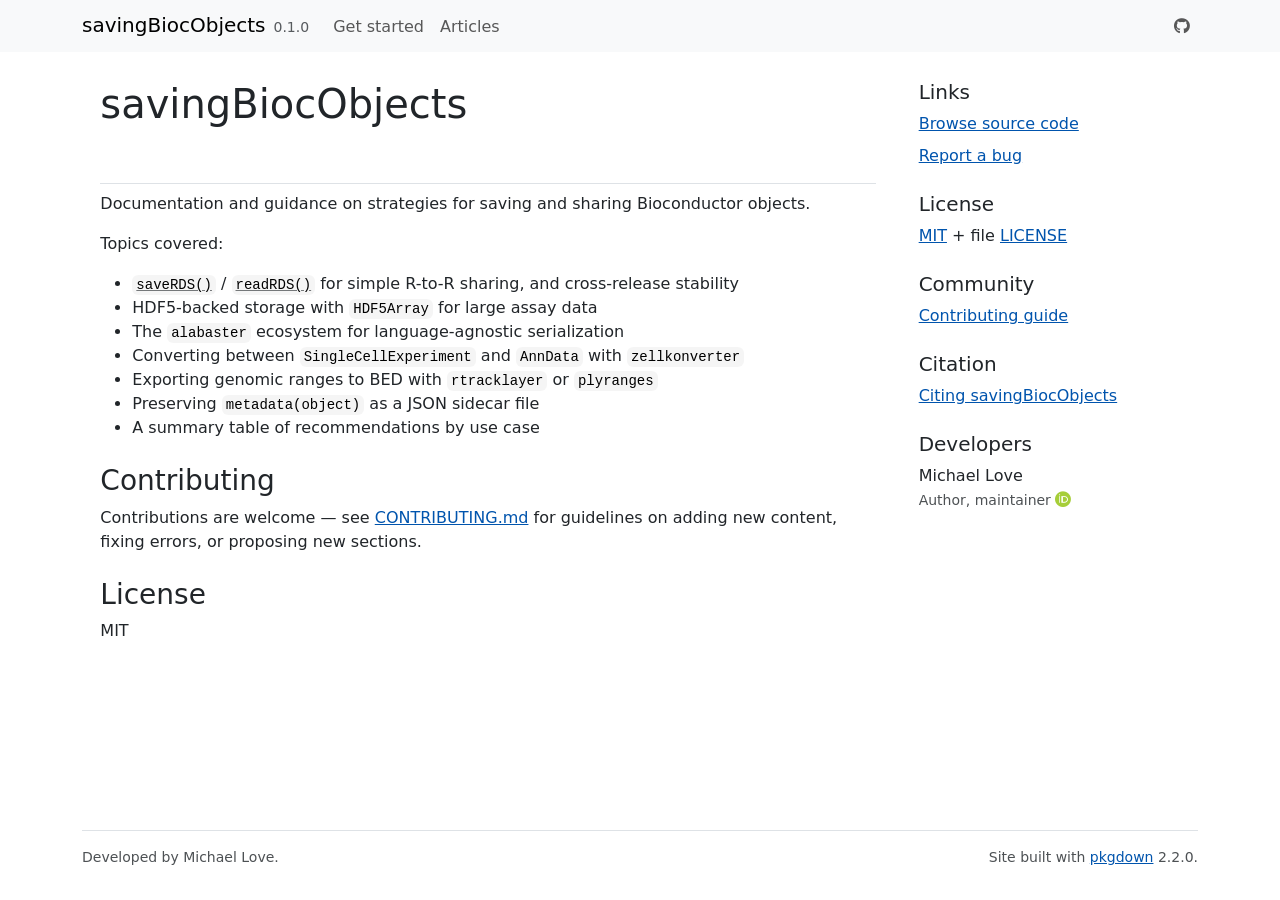
==== commit 475e3fa6: "Deploying to gh-pages from @ mikelove/saving-bioc-objects@bfd685c10841f241691b08a87ec151a4e1bc0680 🚀" ====
--- a/index.html
+++ b/index.html
@@ -107,7 +107,7 @@
 <div class="developers">
 <h2 data-toc-skip>Developers</h2>
 <ul class="list-unstyled">
-<li>Mike Love <br><small class="roles"> Author, maintainer </small> <a href="https://orcid.org/0000-0001-8401-0545" target="orcid.widget" aria-label="ORCID" class="external-link"><span class="fab fa-orcid orcid" aria-hidden="true"></span></a>  </li>
+<li>Michael Love <br><small class="roles"> Author, maintainer </small> <a href="https://orcid.org/0000-0001-8401-0545" target="orcid.widget" aria-label="ORCID" class="external-link"><span class="fab fa-orcid orcid" aria-hidden="true"></span></a>  </li>
 </ul>
 </div>
 
@@ -118,7 +118,7 @@
 
 
     <footer><div class="pkgdown-footer-left">
-  <p>Developed by Mike Love.</p>
+  <p>Developed by Michael Love.</p>
 </div>
 
 <div class="pkgdown-footer-right">
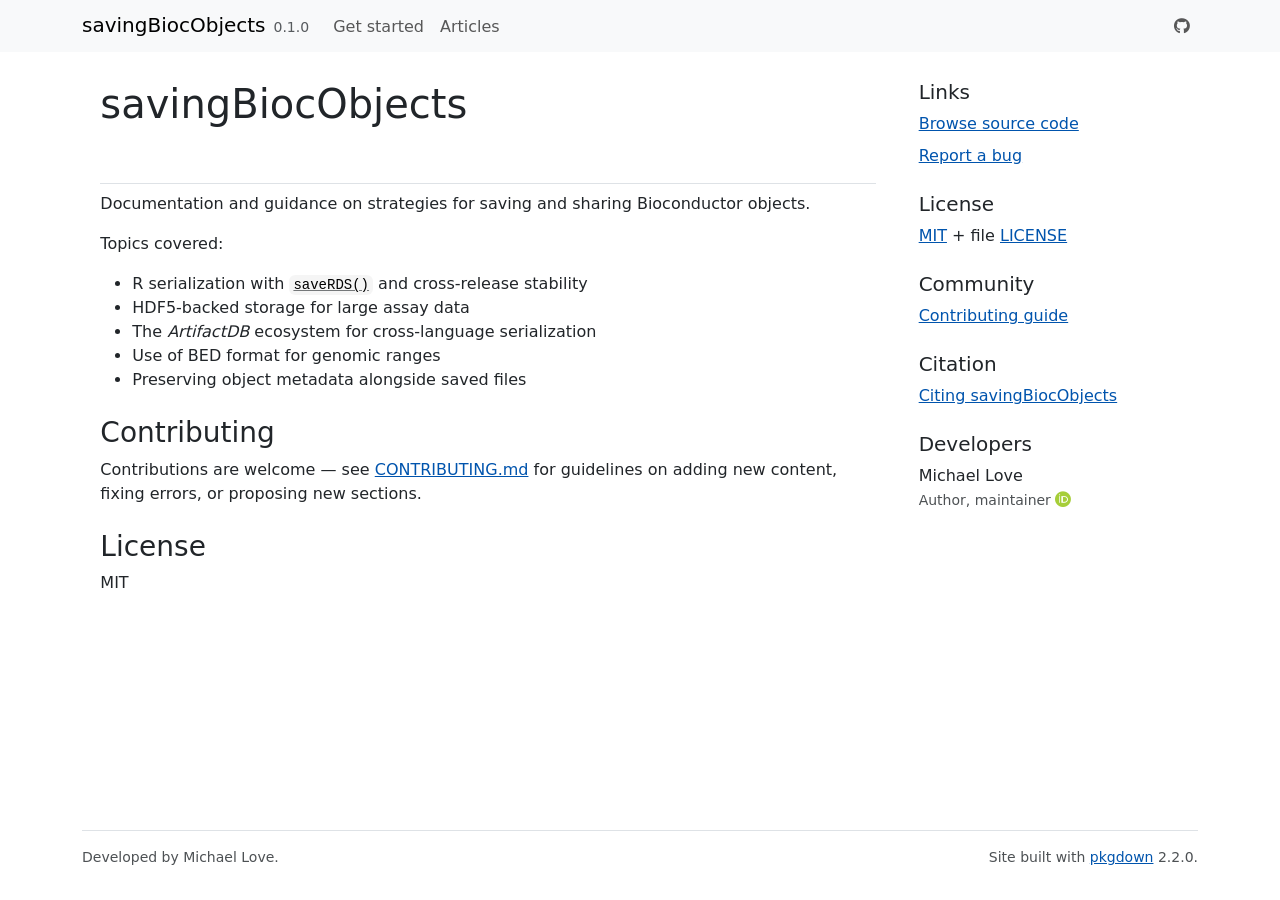
==== commit 6ddd05bc: "Deploying to gh-pages from @ mikelove/saving-bioc-objects@872a66087a9aa9e145ae290ba3359f926fec9657 🚀" ====
--- a/index.html
+++ b/index.html
@@ -51,16 +51,11 @@
 <p>Documentation and guidance on strategies for saving and sharing Bioconductor objects.</p>
 <p>Topics covered:</p>
 <ul>
-<li>
-<code><a href="https://rdrr.io/r/base/readRDS.html" class="external-link">saveRDS()</a></code> / <code><a href="https://rdrr.io/r/base/readRDS.html" class="external-link">readRDS()</a></code> for simple R-to-R sharing, and cross-release stability</li>
-<li>HDF5-backed storage with <code>HDF5Array</code> for large assay data</li>
-<li>The <code>alabaster</code> ecosystem for language-agnostic serialization</li>
-<li>Converting between <code>SingleCellExperiment</code> and <code>AnnData</code> with <code>zellkonverter</code>
-</li>
-<li>Exporting genomic ranges to BED with <code>rtracklayer</code> or <code>plyranges</code>
-</li>
-<li>Preserving <code>metadata(object)</code> as a JSON sidecar file</li>
-<li>A summary table of recommendations by use case</li>
+<li>R serialization with <code><a href="https://rdrr.io/r/base/readRDS.html" class="external-link">saveRDS()</a></code> and cross-release stability</li>
+<li>HDF5-backed storage for large assay data</li>
+<li>The <em>ArtifactDB</em> ecosystem for cross-language serialization</li>
+<li>Use of BED format for genomic ranges</li>
+<li>Preserving object metadata alongside saved files</li>
 </ul>
 <div class="section level2">
 <h2 id="contributing">Contributing<a class="anchor" aria-label="anchor" href="#contributing"></a>
